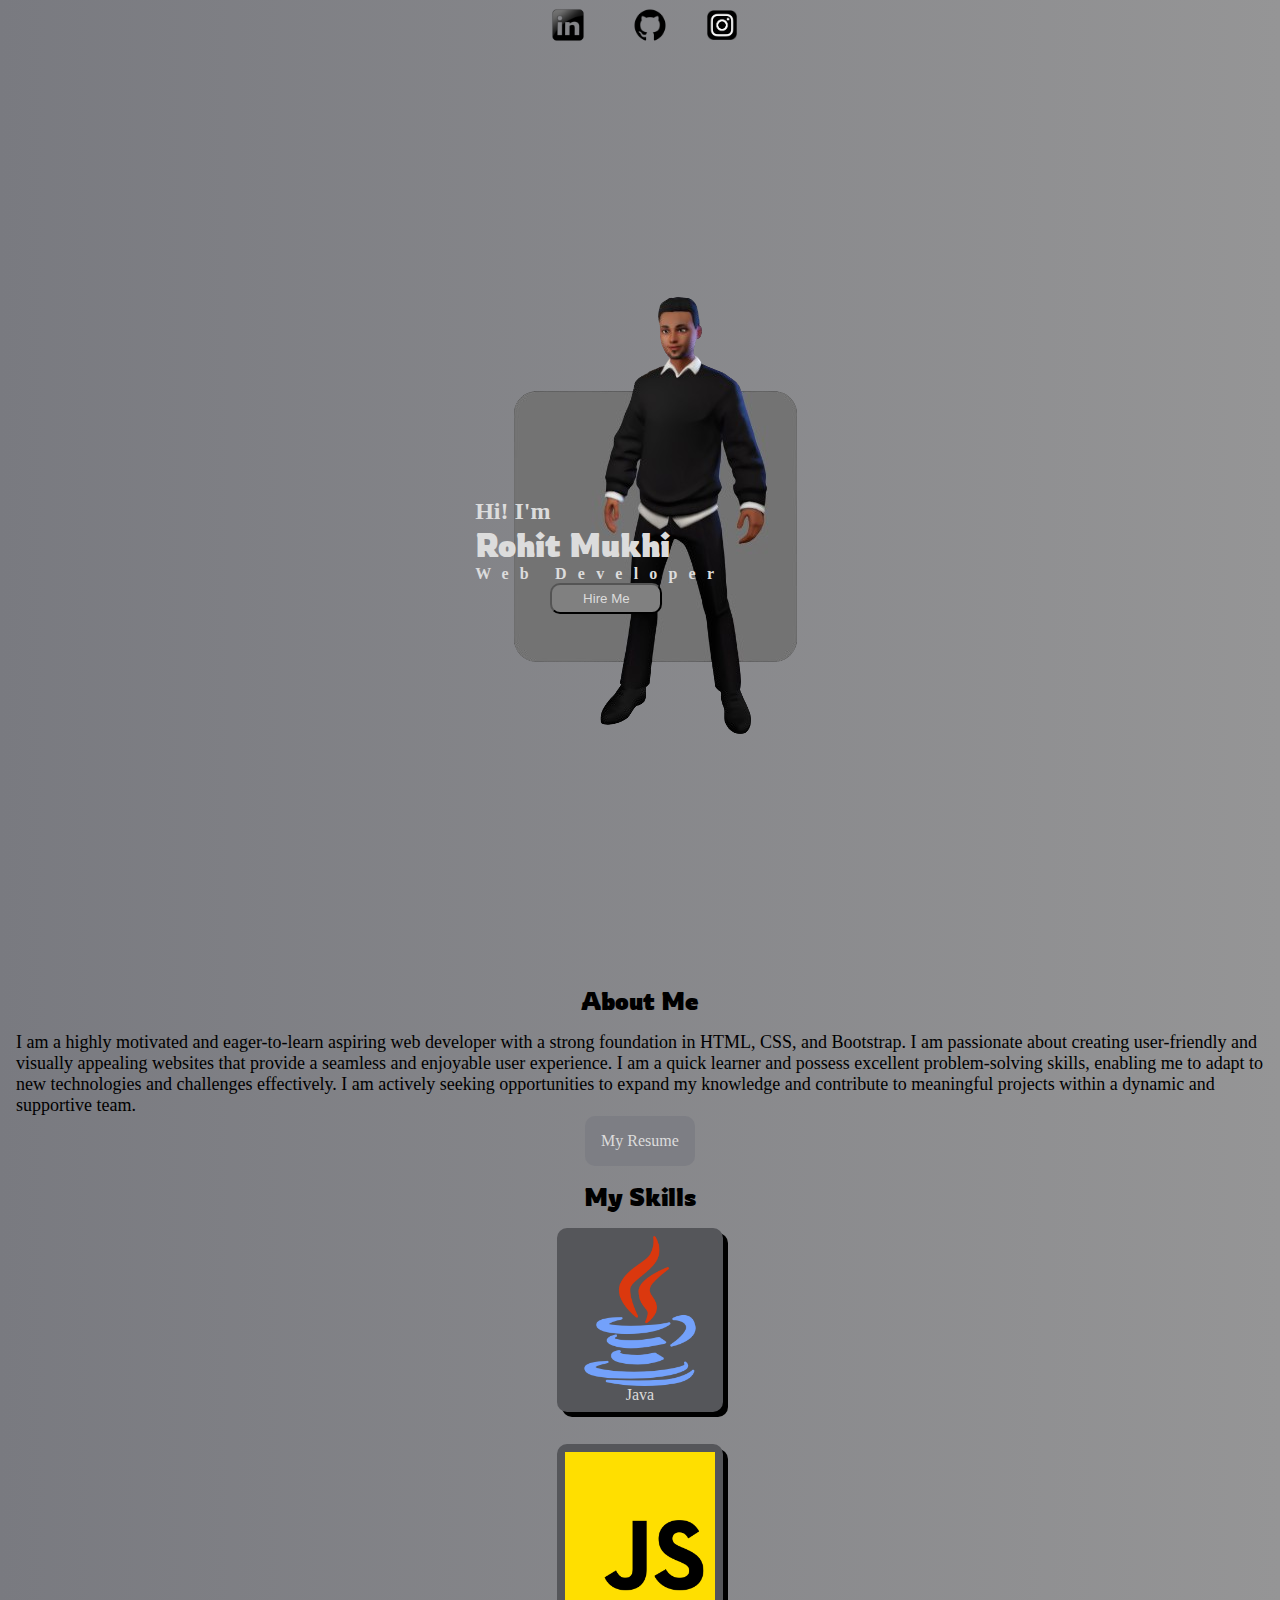
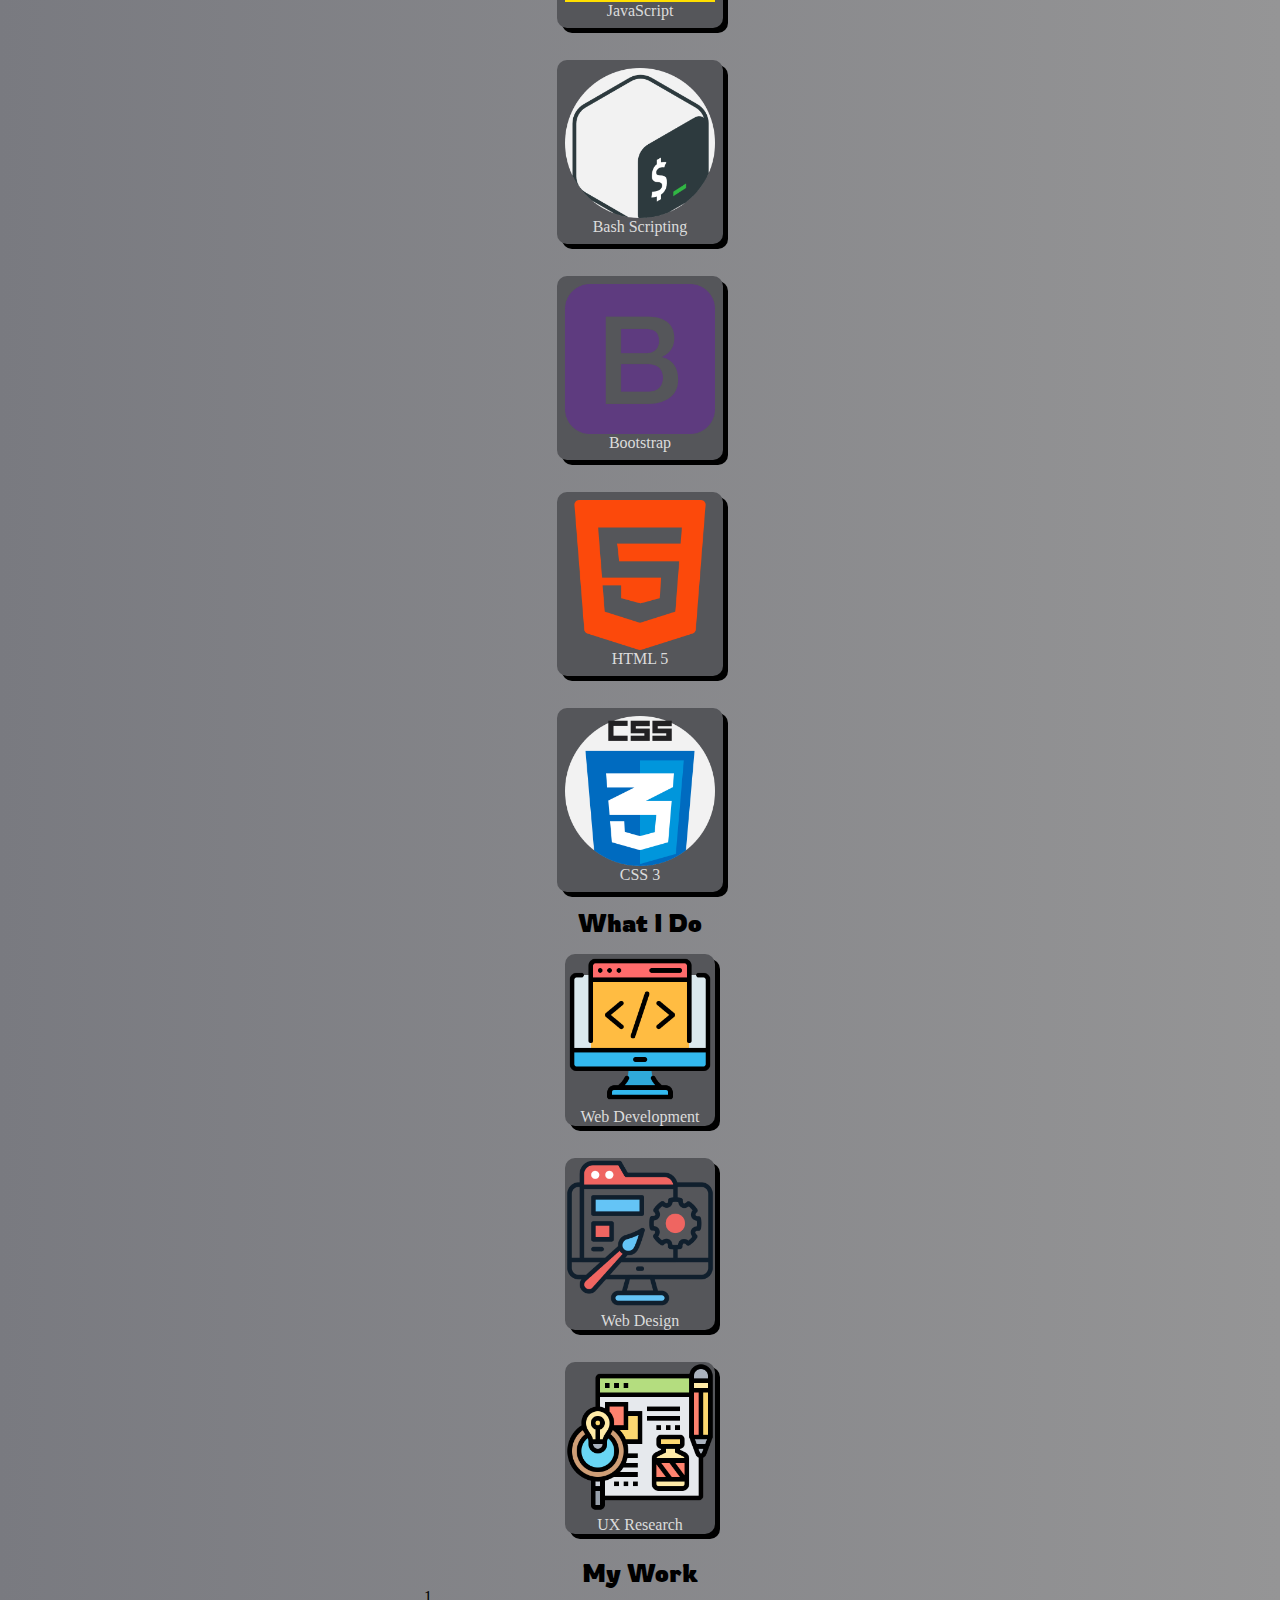
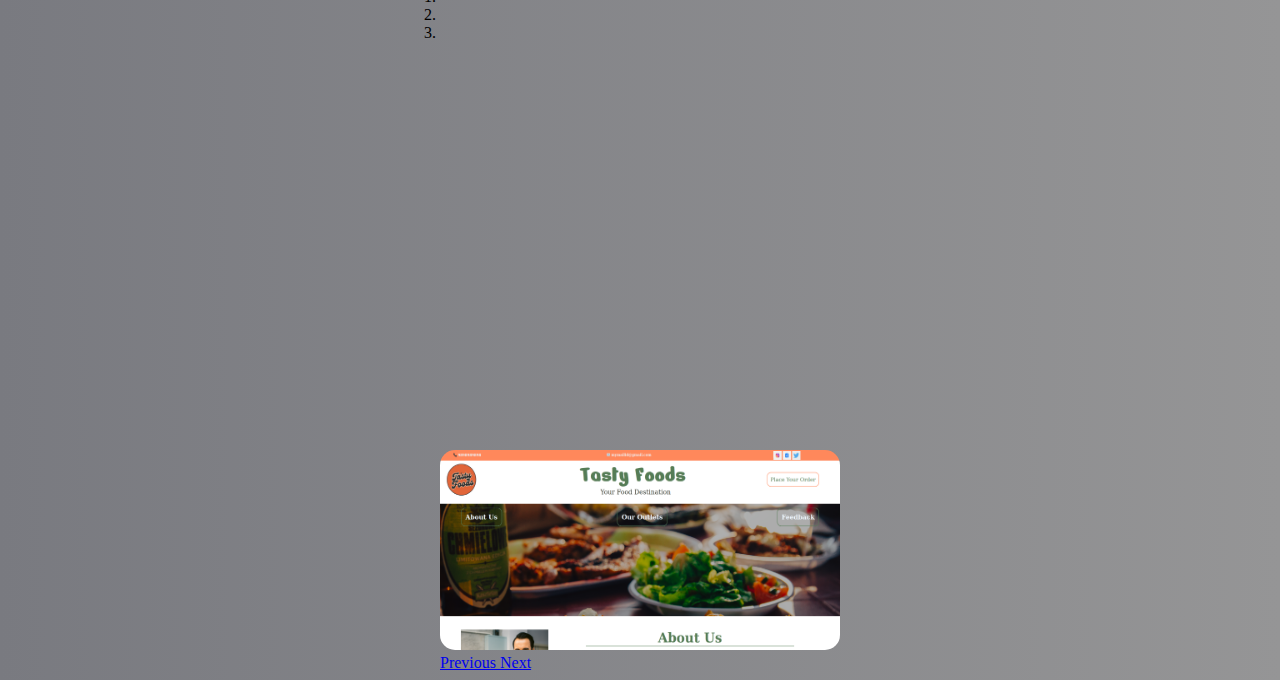
==== index.html @ 5427d543 "Update index.html" ====
<!DOCTYPE html>
<html lang="en">
<head>
    <meta charset="UTF-8">
    <meta name="viewport" content="width=device-width, initial-scale=1.0">
    <title>Rohit Mukhi | Portfolio</title>
    <link rel="icon" href="images/rohit mukhi.png">
    <link rel="stylesheet" href="style.css">
    <meta name="author" content="Rohit Mukhi">
    <link rel="stylesheet" href="https://cdn.jsdelivr.net/npm/bootstrap@4.6.2/dist/css/bootstrap.min.css" integrity="sha384-xOolHFLEh07PJGoPkLv1IbcEPTNtaed2xpHsD9ESMhqIYd0nLMwNLD69Npy4HI+N" crossorigin="anonymous">
    <script src="https://cdn.jsdelivr.net/npm/jquery@3.5.1/dist/jquery.slim.min.js" integrity="sha384-DfXdz2htPH0lsSSs5nCTpuj/zy4C+OGpamoFVy38MVBnE+IbbVYUew+OrCXaRkfj" crossorigin="anonymous"></script>
    <script src="https://cdn.jsdelivr.net/npm/bootstrap@4.6.2/dist/js/bootstrap.bundle.min.js" integrity="sha384-Fy6S3B9q64WdZWQUiU+q4/2Lc9npb8tCaSX9FK7E8HnRr0Jz8D6OP9dO5Vg3Q9ct" crossorigin="anonymous"></script>
</head>
<body>
    <header style="display: flex; justify-content: center; align-items: center; gap: 2rem;">
       <a href="www.linkedin.com/in/rohit-mukhi-009a14263">
        <img src="images/linkedin-logo-png-2025.png" alt="linkedin" width="50" height="50">
       </a>
        <a href="https://github.com/rohit-mukhi">
            <img src="images/pngwing.com(1).png" alt="github" width="50" height="50">
        </a>
        <a href="https://www.instagram.com/rohit__mukhi/?hl=en">
            <img src="images/pngwing.com.png" alt="instagram" width="30" height="30">
        </a>
    </header>
    <section id="home">
        <figure padding="0 1rem 0 1rem">
            <img src="images/main_photo-removebg-preview.png" alt="my-avatar">
            <div id="intro" class="animate" style="position: relative; top: -16rem; left: 2.7rem;">
                <h2 style="color: gainsboro; font-weight: 600;">Hi! I'm</h2>
                <h1 class="rowdies-bold" style="color: gainsboro;">Rohit Mukhi</h1>
                <p style="letter-spacing: 0.7rem; color: gainsboro; font-weight: 700;">Web Developer</p>
                <button type="button" style="border-radius: 10px; padding: 0.4rem; position: relative; left: 4.7rem; width: 7rem; background-color: grey; color: gainsboro; outline: none;">
                    Hire Me
                </button>
            </div>
        </figure>
    </section>
    <section id="about" style="display: flex; flex-direction: column; align-items: center; ">
      <h2 class="rowdies-bold" style="position: relative; top: 2rem;">About Me</h2>
        <p style="position: relative; top: 2rem; padding: 1rem; font-size: large; font-weight: 500;">
            I am a highly motivated and eager-to-learn aspiring web developer with a strong foundation in HTML, CSS, and Bootstrap. I am passionate about creating user-friendly and visually appealing websites that provide a seamless and enjoyable user experience. I am a quick learner and possess excellent problem-solving skills, enabling me to adapt to new technologies and challenges effectively. I am actively seeking opportunities to expand my knowledge and contribute to meaningful projects within a dynamic and supportive team.
          </p>
      <div id="resume" style="margin-top: 1rem;">
        <a href="images/Rohit Mukhi.pdf" download style="color: gainsboro; text-decoration: none;">My Resume</a>
      </div>
    </section>
    <section id="skills" style="display: flex; align-items: center; flex-direction: column; padding-top: 1rem;">
        <h2 class="rowdies-bold">My Skills</h2>
        <div class="container">
            <div class="row">
                <div class="col">
                    <div class="skill-item">
                        <img src="images/java.png" alt="java" width="150" height="150">
                        <figcaption class="skill-name">Java</figcaption>
                    </div>
                </div>
                <div class="col">
                    <div class="skill-item">
                        <img src="images/js.png" alt="javascript" width="150" height="150">
                        <figcaption class="skill-name">JavaScript</figcaption>
                    </div>
                </div>
                <div class="col">
                    <div class="skill-item">
                        <img src="images/gnu-bash.png" alt="bash" width="150" height="150">
                        <figcaption class="skill-name">Bash Scripting</figcaption>
                    </div>
                </div>
            </div>
            <div class="row">
                <div class="col">
                    <div class="skill-item">
                        <img src="images/bootstrap.png" alt="bootstrap" width="150" height="150">
                        <figcaption class="skill-name">Bootstrap</figcaption>
                    </div>
                </div>
                <div class="col">
                    <div class="skill-item">
                        <img src="images/html-5(1).png" alt="html" width="150" height="150">
                        <figcaption class="skill-name">HTML 5</figcaption>
                    </div>
                </div>
                <div class="col">
                    <div class="skill-item">
                        <img src="images/css.png" alt="css" width="150" height="150">
                        <figcaption class="skill-name">CSS 3</figcaption>
                    </div>
                </div>
            </div>
        </div>
    </section>
    <section id="services" style="display: flex; flex-direction: column; justify-content: center; align-items: center;">
        <h2 class="rowdies-bold mt-5">What I Do</h2>
        <div class="container services-tab">
            <div class="row">
                <div class="col services-item">
                    <div class="service-name">
                        <img src="images/coding_2703928.png" alt="web-development" width="150" height="150">
                        <figcaption style="color: gainsboro; text-align: center;">Web Development</figcaption>
                    </div>
                </div>
                <div class="col services-item">
                    <div class="service-name">
                        <img src="images/program_10236410.png" alt="web-design" width="150" height="150">
                        <figcaption style="color: gainsboro; text-align: center;">Web Design</figcaption>
                    </div>
                </div>
                <div class="col services-item">
                    <div class="service-name">
                        <img src="images/brand-positioning_3051363.png" alt="ux-research" width="150" height="150">
                        <figcaption style="color: gainsboro; text-align: center;">UX Research</figcaption>
                    </div>
                </div>
            </div>
        </div>
    </section>
    <section id="projects" style="display: flex; flex-direction: column; justify-content: center; align-items: center; padding: 0.5rem;">
        <h2 class="rowdies-bold mt-5">My Work</h2>
        <div id="carouselExampleIndicators" class="carousel slide" data-ride="carousel">
            <ol class="carousel-indicators">
              <li data-target="#carouselExampleIndicators" data-slide-to="0" class="active"></li>
              <li data-target="#carouselExampleIndicators" data-slide-to="1"></li>
              <li data-target="#carouselExampleIndicators" data-slide-to="2"></li>
            </ol>
            <div class="carousel-inner">
              <div class="carousel-item active">
               <video class="d-block w-100" src="images/video_2025-01-26_08-41-11.mp4" autoplay loop width="400" height="200" style="border-radius: 15px;"></video>
              </div>
              <div class="carousel-item">
                <video class="d-block w-100" src="images/video_2025-01-26_08-36-42.mp4" autoplay width="400" height="200" style="border-radius: 15px;" loop></video>
              </div>
              <div class="carousel-item">
                <img class="d-block w-100" src="images/Screenshot from 2025-01-26 10-22-17.png" alt="Third slide" width="400" height="200" style="border-radius: 15px;">
              </div>
            </div>
            <a class="carousel-control-prev" href="#carouselExampleIndicators" role="button" data-slide="prev">
              <span class="carousel-control-prev-icon" aria-hidden="true"></span>
              <span class="sr-only">Previous</span>
            </a>
            <a class="carousel-control-next" href="#carouselExampleIndicators" role="button" data-slide="next">
              <span class="carousel-control-next-icon" aria-hidden="true"></span>
              <span class="sr-only">Next</span>
            </a>
          </div>
    </section>
</body>
</html>
---- style.css ----
@import url('https://fonts.googleapis.com/css2?family=Anton&family=Archivo+Black&family=Inknut+Antiqua:wght@300;400;500;600;700;800;900&family=Londrina+Sketch&family=Macondo&family=Pacifico&family=Playwrite+VN:wght@100..400&family=Rakkas&family=Rowdies:wght@300;400;700&family=Rubik+Vinyl&display=swap');    

* {
    margin: 0;
    padding: 0;
    box-sizing: border-box;
}

.rowdies-bold {
    font-family: "Rowdies", serif;
    font-weight: 700;
    font-style: normal;
}
  
body {
    background-image: linear-gradient(to left, #959596 0%, #797a80 100%), radial-gradient(88% 271%, rgba(255, 255, 255, 0.25) 0%, rgba(254, 254, 254, 0.25) 1%, rgba(0, 0, 0, 0.25) 100%), radial-gradient(50% 100%, rgba(255, 255, 255, 0.30) 0%, rgba(0, 0, 0, 0.30) 100%);
    background-blend-mode: normal, lighten, soft-light;
    width: 100vw;
    height: 100vh;
    overflow-x: hidden;
}

#home {
    width: 100vw;
    height: 100vh;
    display: flex;
    flex-direction: row;
    align-items: center;
    justify-content: center;
    padding-top: 7rem;
    overflow-x: hidden;
}

.animate {
    animation-name: appear;
    animation-duration: 1s;
    animation-timing-function: ease-in;
    animation-delay: 0.5s;
}

@keyframes appear {
    0% {
        opacity: 0%;
    }
    50% {
        opacity: 45%;
    }
    100% {
        opacity: 100%;
    }
}

#about {
    width: 100vw;
    height: auto;
}

#resume {
    background-color: #7d7e84;
    padding: 1rem;
    border-radius: 10px;
}

#resume:hover {
    background-color: #55565a;
}

#skills {
    width: 100vw;
    height: auto;
}

.col {
    padding: 1rem;
    display: flex;
    justify-content: center;
    align-items: center;
}

.skill-item {
    background-color: #55565a;
    display: flex;
    flex-direction: column;
    align-items: center;
    justify-content: center;
    border-radius: 10px;
    padding: 0.5rem;
    box-shadow: 5px 5px;
    max-width: max-content;
    max-height: max-content;
}

.skill-name {
    color: gainsboro;
}

.service-name {
    background-color: #55565a;
    min-width: max-content;
    border-radius: 10px;
    box-shadow: 5px 5px;
}
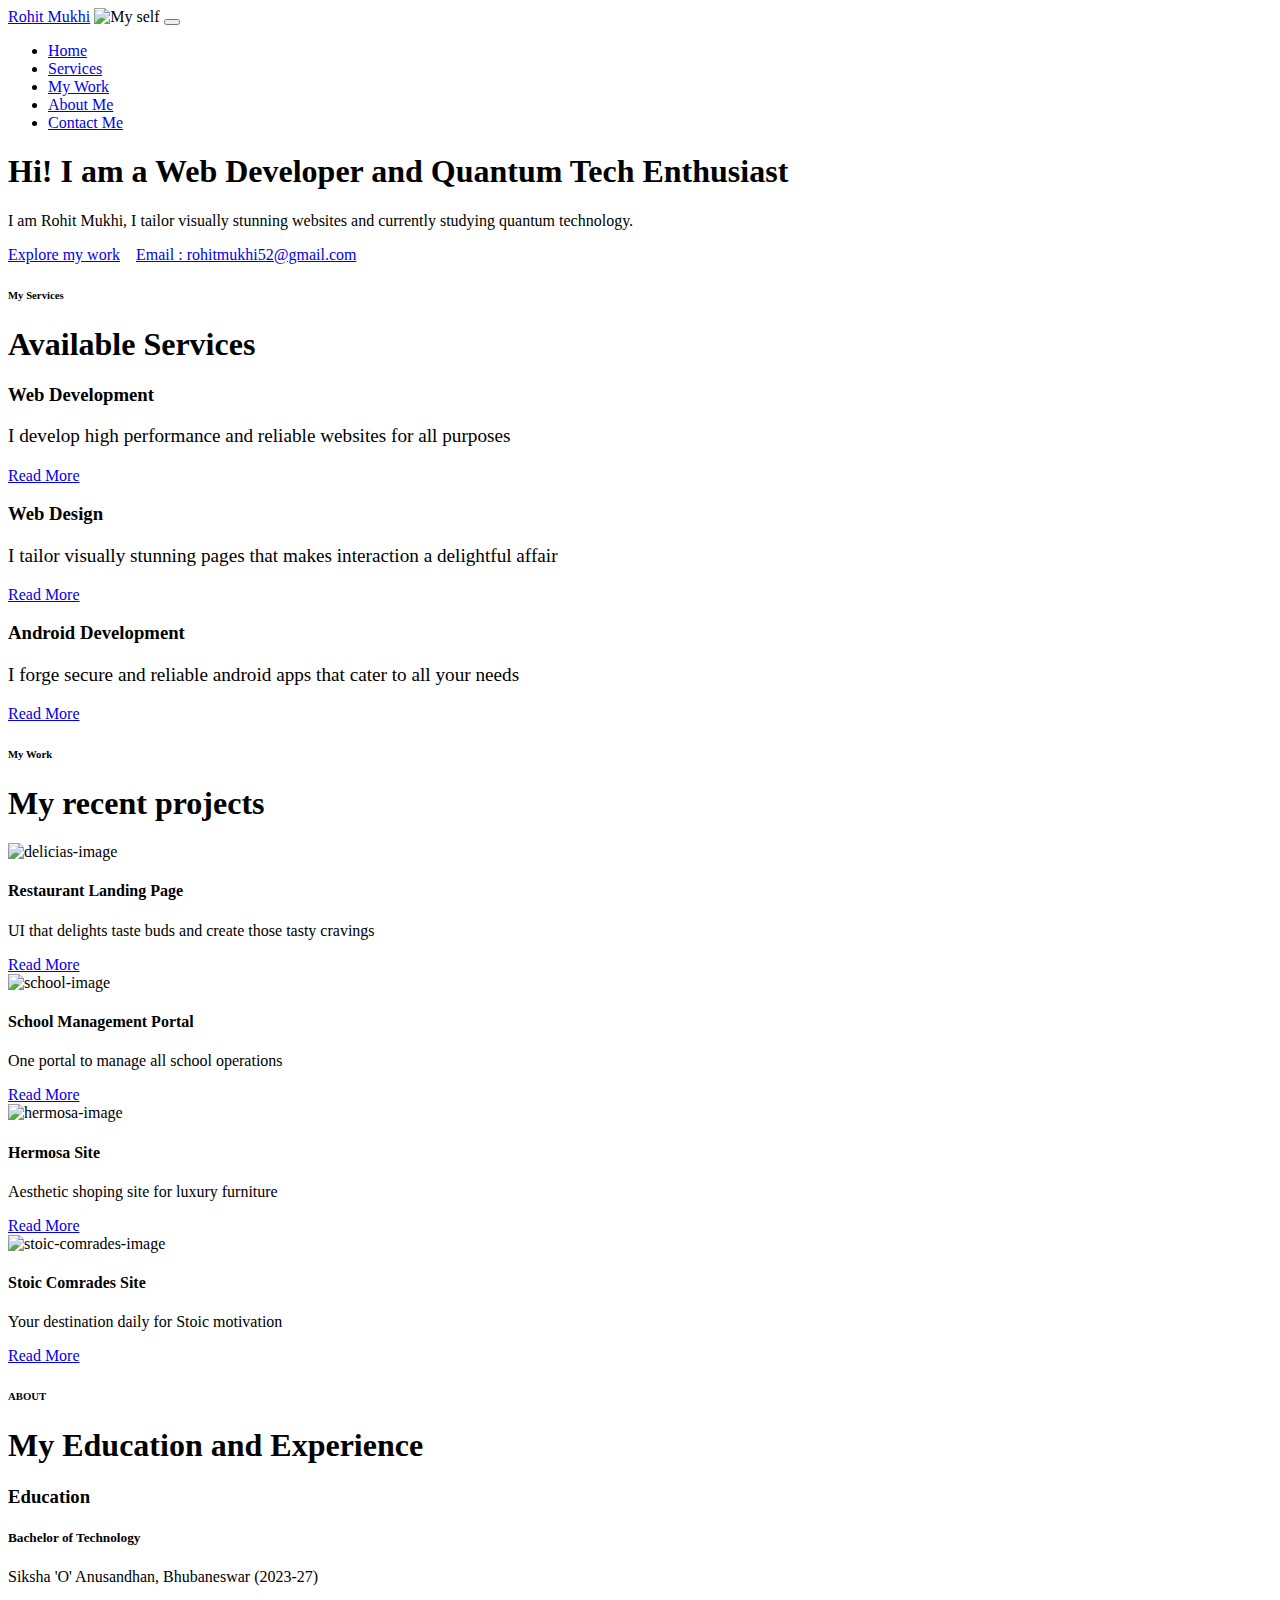
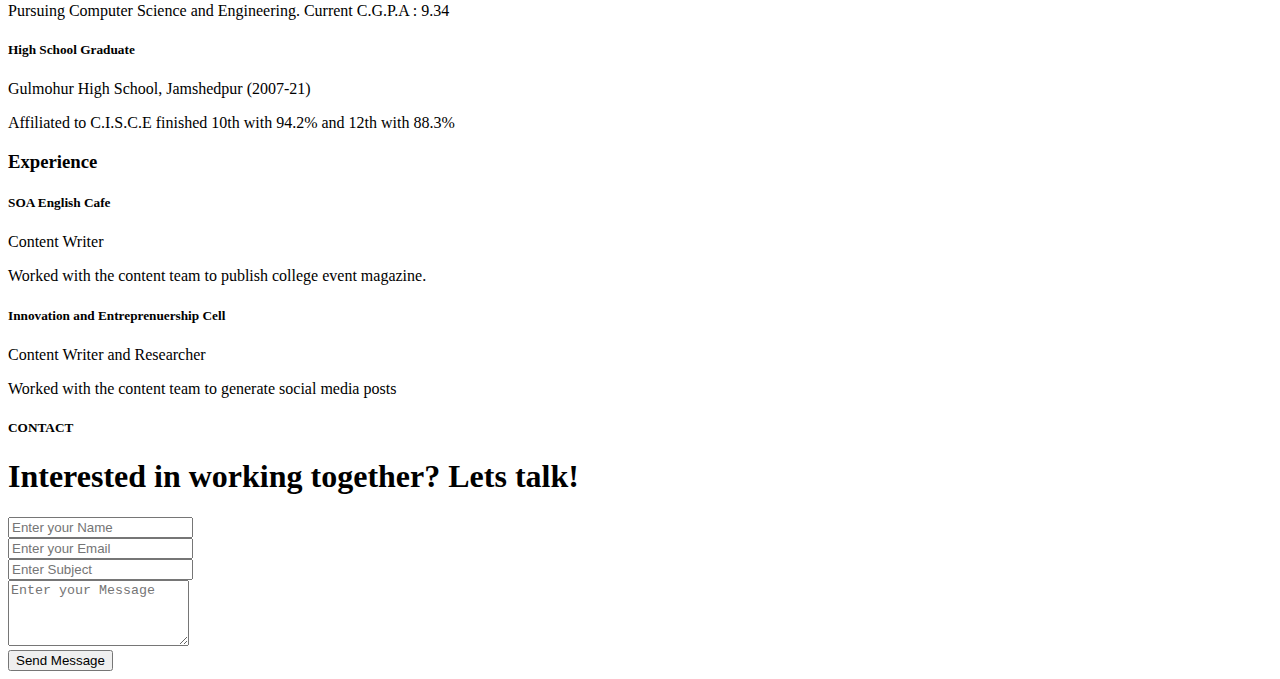
==== commit 4389dff9: "Add files via upload" ====
--- a/index.html
+++ b/index.html
@@ -1,148 +1,324 @@
 <!DOCTYPE html>
 <html lang="en">
+
 <head>
-    <meta charset="UTF-8">
-    <meta name="viewport" content="width=device-width, initial-scale=1.0">
-    <title>Rohit Mukhi | Portfolio</title>
-    <link rel="icon" href="images/rohit mukhi.png">
-    <link rel="stylesheet" href="style.css">
-    <meta name="author" content="Rohit Mukhi">
-    <link rel="stylesheet" href="https://cdn.jsdelivr.net/npm/bootstrap@4.6.2/dist/css/bootstrap.min.css" integrity="sha384-xOolHFLEh07PJGoPkLv1IbcEPTNtaed2xpHsD9ESMhqIYd0nLMwNLD69Npy4HI+N" crossorigin="anonymous">
-    <script src="https://cdn.jsdelivr.net/npm/jquery@3.5.1/dist/jquery.slim.min.js" integrity="sha384-DfXdz2htPH0lsSSs5nCTpuj/zy4C+OGpamoFVy38MVBnE+IbbVYUew+OrCXaRkfj" crossorigin="anonymous"></script>
-    <script src="https://cdn.jsdelivr.net/npm/bootstrap@4.6.2/dist/js/bootstrap.bundle.min.js" integrity="sha384-Fy6S3B9q64WdZWQUiU+q4/2Lc9npb8tCaSX9FK7E8HnRr0Jz8D6OP9dO5Vg3Q9ct" crossorigin="anonymous"></script>
+  <meta charset="UTF-8">
+  <meta name="viewport" content="width=device-width, initial-scale=1.0">
+  <link rel="stylesheet" href="assets/css/bootstrap.css">
+  <link rel="stylesheet" href="assets/css/aos.css">
+  <link rel="stylesheet" href="assets/css/line-awesome.css">
+  <link rel="stylesheet" href="assets/css/style.css">
+  <link rel="icon" href="assets/images/rohit-mukhi-logo.png">
+  <title>Rohit Mukhi | Portfolio</title>
 </head>
-<body>
-    <header style="display: flex; justify-content: center; align-items: center; gap: 2rem;">
-       <a href="www.linkedin.com/in/rohit-mukhi-009a14263">
-        <img src="images/linkedin-logo-png-2025.png" alt="linkedin" width="50" height="50">
-       </a>
-        <a href="https://github.com/rohit-mukhi">
-            <img src="images/pngwing.com(1).png" alt="github" width="50" height="50">
-        </a>
-        <a href="https://www.instagram.com/rohit__mukhi/?hl=en">
-            <img src="images/pngwing.com.png" alt="instagram" width="30" height="30">
-        </a>
-    </header>
-    <section id="home">
-        <figure padding="0 1rem 0 1rem">
-            <img src="images/main_photo-removebg-preview.png" alt="my-avatar">
-            <div id="intro" class="animate" style="position: relative; top: -16rem; left: 2.7rem;">
-                <h2 style="color: gainsboro; font-weight: 600;">Hi! I'm</h2>
-                <h1 class="rowdies-bold" style="color: gainsboro;">Rohit Mukhi</h1>
-                <p style="letter-spacing: 0.7rem; color: gainsboro; font-weight: 700;">Web Developer</p>
-                <button type="button" style="border-radius: 10px; padding: 0.4rem; position: relative; left: 4.7rem; width: 7rem; background-color: grey; color: gainsboro; outline: none;">
-                    Hire Me
-                </button>
-            </div>
-        </figure>
-    </section>
-    <section id="about" style="display: flex; flex-direction: column; align-items: center; ">
-      <h2 class="rowdies-bold" style="position: relative; top: 2rem;">About Me</h2>
-        <p style="position: relative; top: 2rem; padding: 1rem; font-size: large; font-weight: 500;">
-            I am a highly motivated and eager-to-learn aspiring web developer with a strong foundation in HTML, CSS, and Bootstrap. I am passionate about creating user-friendly and visually appealing websites that provide a seamless and enjoyable user experience. I am a quick learner and possess excellent problem-solving skills, enabling me to adapt to new technologies and challenges effectively. I am actively seeking opportunities to expand my knowledge and contribute to meaningful projects within a dynamic and supportive team.
-          </p>
-      <div id="resume" style="margin-top: 1rem;">
-        <a href="images/Rohit Mukhi.pdf" download style="color: gainsboro; text-decoration: none;">My Resume</a>
-      </div>
-    </section>
-    <section id="skills" style="display: flex; align-items: center; flex-direction: column; padding-top: 1rem;">
-        <h2 class="rowdies-bold">My Skills</h2>
-        <div class="container">
-            <div class="row">
-                <div class="col">
-                    <div class="skill-item">
-                        <img src="images/java.png" alt="java" width="150" height="150">
-                        <figcaption class="skill-name">Java</figcaption>
-                    </div>
+
+<body data-bs-spy="scroll" data-bs-target=".navbar">
+  <!-- Navbar -->
+  <nav class="navbar navbar-expand-lg navbar-dark fixed-top">
+    <div class="container flex-lg-column">
+      <a class="navbar-brand mb-lg-4 mx-lg-auto" href="#"><span class="h5 fw-bold d-block d-lg-none">Rohit
+          Mukhi</span></a>
+      <img src="assets/images/rohit-mukhi.png" alt="My self" class="d-none d-lg-block rounded-circle" height="300">
+      <button class="navbar-toggler" type="button" data-bs-toggle="collapse" data-bs-target="#navbarNav"
+        aria-controls="navbarNav" aria-expanded="false" aria-label="Toggle navigation">
+        <span class="navbar-toggler-icon"></span>
+      </button>
+      <div class="collapse navbar-collapse" id="navbarNav">
+        <ul class="navbar-nav ms-auto flex-lg-column text-lg-center">
+
+          <li class="nav-item">
+            <a class="nav-link" href="#home">Home</a>
+          </li>
+          <li class="nav-item">
+            <a class="nav-link" href="#services">Services</a>
+          </li>
+          <li class="nav-item">
+            <a class="nav-link" href="#work">My Work</a>
+          </li>
+          <li class="nav-item">
+            <a class="nav-link" href="#about">About Me</a>
+          </li>
+          <li class="nav-item">
+            <a class="nav-link" href="#contact">Contact Me</a>
+          </li>
+
+        </ul>
+      </div>
+    </div>
+  </nav>
+  <!-- Navbar -->
+
+  <!-- Content wrapper -->
+
+  <div id="content-wrapper">
+    <!-- Home -->
+
+    <section id="home" class="full-height px-lg-5">
+      <div class="container">
+        <div class="row">
+          <div class="col-lg-10">
+            <h1 class="display-4 fw-bold" data-aos="fade-up">Hi! I am a <span class="text-brand">Web Developer</span>
+              and <span class="text-brand">Quantum Tech Enthusiast</span></h1>
+            <p class="lead mt-2 mb-4" data-aos="fade-up" data-aos-delay="300">I am Rohit Mukhi, I tailor visually
+              stunning websites and currently studying quantum technology.</p>
+            <div data-aos="fade-up" data-aos-delay="600" style="display: flex; flex-wrap: wrap; gap: 1rem;">
+              <a href="#work" class="btn btn-brand me-4">Explore my work</a>
+              <a href="mailto: rohitmukhi52@gmail.com" class="link-custom">Email : rohitmukhi52@gmail.com</a>
+            </div>
+          </div>
+        </div>
+      </div>
+    </section>
+
+    <!-- Home -->
+
+    <!-- Services -->
+
+    <section id="services" class="full-height px-lg-5">
+      <div class="container">
+        <div class="row pb-4" data-aos="fade-up">
+          <div class="col-lg-8">
+            <h6 class="text-brand">My Services</h6>
+            <h1>Available Services</h1>
+          </div>
+        </div>
+
+        <div class="row gy-4">
+          <div class="col-md-4" data-aos="fade-up">
+            <div class="service p-4 bg-base rounded-4 shadow-effect">
+              <div class="iconbox rounded-3">
+                <i class="las la-globe"></i>
+              </div>
+              <h3 class="mt-4 mb-2">Web Development</h4>
+                <p style="font-size: larger;">I develop high performance and reliable websites for all purposes</p>
+                <a href="#" class="link-custom">Read More</a>
+            </div>
+          </div>
+
+          <div class="col-md-4" data-aos="fade-up" data-aos-delay="300">
+            <div class="service p-4 bg-base rounded-4 shadow-effect">
+              <div class="iconbox rounded-3">
+                <i class="las la-laptop-code"></i>
+              </div>
+              <h3 class="mt-4 mb-2">Web Design</h4>
+                <p style="font-size: larger;">I tailor visually stunning pages that makes interaction a delightful
+                  affair</p>
+                <a href="#" class="link-custom">Read More</a>
+            </div>
+          </div>
+
+          <div class="col-md-4" data-aos="fade-up" data-aos-delay="600">
+            <div class="service p-4 bg-base rounded-4 shadow-effect">
+              <div class="iconbox rounded-3">
+                <i class="las la-mobile"></i>
+              </div>
+              <h3 class="mt-4 mb-2">Android Development</h4>
+                <p style="font-size: larger;">I forge secure and reliable android apps that cater to all your needs</p>
+                <a href="#" class="link-custom">Read More</a>
+            </div>
+          </div>
+        </div>
+      </div>
+    </section>
+
+    <!-- Services -->
+
+    <!-- Work -->
+
+    <section id="work" class="full-height px-lg-5">
+      <div class="container">
+        <div class="row pb-4" data-aos="fade-up">
+          <div class="col-lg-8">
+            <h6 class="text-brand">My Work</h6>
+            <h1>My recent projects</h1>
+          </div>
+        </div>
+
+        <div class="row gy-4">
+          <div class="col-md-5" data-aos="fade-up" data-aos-delay="300">
+            <div class="card-custom rounded-4 bg-base shadow-effect">
+              <div class="card-custom-image rounded-4">
+                <img class="rounded-4" src="assets/images/delicias(2).png" alt="delicias-image" loading="lazy">
+              </div>
+              <div class="card-custom-content p-4">
+                <h4>Restaurant Landing Page</h4>
+                <p>UI that delights taste buds and create those tasty cravings</p>
+                <a href="#" class="link-custom">Read More</a>
+              </div>
+            </div>
+          </div>
+
+          <div class="col-md-5" data-aos="fade-up" data-aos-delay="600">
+            <div class="card-custom rounded-4 bg-base shadow-effect">
+              <div class="card-custom-image rounded-4">
+                <img class="rounded-4" src="assets/images/school-management.png" alt="school-image" loading="lazy">
+              </div>
+              <div class="card-custom-content p-4">
+                <h4>School Management Portal</h4>
+                <p>One portal to manage all school operations</p>
+                <a href="#" class="link-custom">Read More</a>
+              </div>
+            </div>
+          </div>
+
+          <div class="col-md-5" data-aos="fade-up" data-aos-delay="300">
+            <div class="card-custom rounded-4 bg-base shadow-effect">
+              <div class="card-custom-image rounded-4">
+                <img class="rounded-4" src="assets/images/hermosa(1).png" alt="hermosa-image" loading="lazy">
+              </div>
+              <div class="card-custom-content p-4">
+                <h4>Hermosa Site</h4>
+                <p>Aesthetic shoping site for luxury furniture</p>
+                <a href="#" class="link-custom">Read More</a>
+              </div>
+            </div>
+          </div>
+
+          <div class="col-md-5" data-aos="fade-up" data-aos-delay="600">
+            <div class="card-custom rounded-4 bg-base shadow-effect">
+              <div class="card-custom-image rounded-4">
+                <img class="rounded-4" src="assets/images/stoic-comrades.png" alt="stoic-comrades-image">
+              </div>
+              <div class="card-custom-content p-4">
+                <h4>Stoic Comrades Site</h4>
+                <p>Your destination daily for Stoic motivation</p>
+                <a href="#" class="link-custom">Read More</a>
+              </div>
+            </div>
+          </div>
+        </div>
+      </div>
+    </section>
+
+    <!-- Work -->
+
+    <!-- About -->
+
+    <section id="about" class="full-height px-lg-5">
+      <div class="container">
+
+        <div class="row pb-4" data-aos="fade-up">
+          <div class="col-lg-8">
+            <h6 class="text-brand">ABOUT</h6>
+            <h1>My Education and Experience</h1>
+          </div>
+        </div>
+
+        <div class="row gy-5">
+
+          <div class="col-lg-6">
+
+            <h3 data-aos="fade-up" data-aos-delay="300" class="mb-4">Education</h3>
+            <div class="row gy-4">
+
+              <div class="col-12" data-aos="fade-up" data-aos-delay="600">
+                <div class="bg-base p-4 rounded-4 shadow-effect">
+                  <h5>Bachelor of Technology</h5>
+                  <p class="text-brand mb-2">Siksha 'O' Anusandhan, Bhubaneswar (2023-27)</p>
+                  <p mb-0>Pursuing Computer Science and Engineering. Current C.G.P.A : 9.34</p>
                 </div>
-                <div class="col">
-                    <div class="skill-item">
-                        <img src="images/js.png" alt="javascript" width="150" height="150">
-                        <figcaption class="skill-name">JavaScript</figcaption>
-                    </div>
+              </div>
+
+              <div class="col-12" data-aos="fade-up" data-aos-delay="600">
+                <div class="bg-base p-4 rounded-4 shadow-effect">
+                  <h5>High School Graduate</h5>
+                  <p class="text-brand mb-2">Gulmohur High School, Jamshedpur (2007-21)</p>
+                  <p mb-0>Affiliated to C.I.S.C.E finished 10th with 94.2% and 12th with 88.3%</p>
                 </div>
-                <div class="col">
-                    <div class="skill-item">
-                        <img src="images/gnu-bash.png" alt="bash" width="150" height="150">
-                        <figcaption class="skill-name">Bash Scripting</figcaption>
-                    </div>
+              </div>
+
+            </div>
+          </div>
+
+          <div class="col-lg-6">
+            <h3 data-aos="fade-up" data-aos-delay="300" class="mb-4">Experience</h3>
+            <div class="row gy-4">
+
+              <div class="col-12" data-aos="fade-up" data-aos-delay="600">
+                <div class="bg-base p-4 rounded-4 shadow-effect">
+                  <h5>SOA English Cafe</h5>
+                  <p class="text-brand mb-2">Content Writer</p>
+                  <p mb-0>Worked with the content team to publish college event magazine.</p>
                 </div>
-            </div>
-            <div class="row">
-                <div class="col">
-                    <div class="skill-item">
-                        <img src="images/bootstrap.png" alt="bootstrap" width="150" height="150">
-                        <figcaption class="skill-name">Bootstrap</figcaption>
-                    </div>
+              </div>
+
+              <div class="col-12" data-aos="fade-up" data-aos-delay="600">
+                <div class="bg-base p-4 rounded-4 shadow-effect">
+                  <h5>Innovation and Entreprenuership Cell</h5>
+                  <p class="text-brand mb-2">Content Writer and Researcher</p>
+                  <p mb-0>Worked with the content team to generate social media posts</p>
                 </div>
-                <div class="col">
-                    <div class="skill-item">
-                        <img src="images/html-5(1).png" alt="html" width="150" height="150">
-                        <figcaption class="skill-name">HTML 5</figcaption>
-                    </div>
-                </div>
-                <div class="col">
-                    <div class="skill-item">
-                        <img src="images/css.png" alt="css" width="150" height="150">
-                        <figcaption class="skill-name">CSS 3</figcaption>
-                    </div>
-                </div>
-            </div>
-        </div>
-    </section>
-    <section id="services" style="display: flex; flex-direction: column; justify-content: center; align-items: center;">
-        <h2 class="rowdies-bold mt-5">What I Do</h2>
-        <div class="container services-tab">
-            <div class="row">
-                <div class="col services-item">
-                    <div class="service-name">
-                        <img src="images/coding_2703928.png" alt="web-development" width="150" height="150">
-                        <figcaption style="color: gainsboro; text-align: center;">Web Development</figcaption>
-                    </div>
-                </div>
-                <div class="col services-item">
-                    <div class="service-name">
-                        <img src="images/program_10236410.png" alt="web-design" width="150" height="150">
-                        <figcaption style="color: gainsboro; text-align: center;">Web Design</figcaption>
-                    </div>
-                </div>
-                <div class="col services-item">
-                    <div class="service-name">
-                        <img src="images/brand-positioning_3051363.png" alt="ux-research" width="150" height="150">
-                        <figcaption style="color: gainsboro; text-align: center;">UX Research</figcaption>
-                    </div>
-                </div>
-            </div>
-        </div>
-    </section>
-    <section id="projects" style="display: flex; flex-direction: column; justify-content: center; align-items: center; padding: 0.5rem;">
-        <h2 class="rowdies-bold mt-5">My Work</h2>
-        <div id="carouselExampleIndicators" class="carousel slide" data-ride="carousel">
-            <ol class="carousel-indicators">
-              <li data-target="#carouselExampleIndicators" data-slide-to="0" class="active"></li>
-              <li data-target="#carouselExampleIndicators" data-slide-to="1"></li>
-              <li data-target="#carouselExampleIndicators" data-slide-to="2"></li>
-            </ol>
-            <div class="carousel-inner">
-              <div class="carousel-item active">
-               <video class="d-block w-100" src="images/video_2025-01-26_08-41-11.mp4" autoplay loop width="400" height="200" style="border-radius: 15px;"></video>
-              </div>
-              <div class="carousel-item">
-                <video class="d-block w-100" src="images/video_2025-01-26_08-36-42.mp4" autoplay width="400" height="200" style="border-radius: 15px;" loop></video>
-              </div>
-              <div class="carousel-item">
-                <img class="d-block w-100" src="images/Screenshot from 2025-01-26 10-22-17.png" alt="Third slide" width="400" height="200" style="border-radius: 15px;">
-              </div>
-            </div>
-            <a class="carousel-control-prev" href="#carouselExampleIndicators" role="button" data-slide="prev">
-              <span class="carousel-control-prev-icon" aria-hidden="true"></span>
-              <span class="sr-only">Previous</span>
-            </a>
-            <a class="carousel-control-next" href="#carouselExampleIndicators" role="button" data-slide="next">
-              <span class="carousel-control-next-icon" aria-hidden="true"></span>
-              <span class="sr-only">Next</span>
-            </a>
-          </div>
-    </section>
+              </div>
+
+            </div>
+          </div>
+
+        </div>
+
+    </section>
+
+    <!-- About -->
+
+    <!-- Contact -->
+    <section id="contact" class="full-height px-lg-5">
+
+      <div class="container">
+
+
+        <div class="row justify-content-center text-center" >
+          <div class="col-lg-8 pb-4" data-aos="fade-up">
+            <h5 class="text-brand">CONTACT</h5>
+            <h1>Interested in working together? Lets talk!</h1>
+          </div>
+
+         <div class="col-lg-8" data-aos="fade-up" data-aos-delay="300">
+          <form action="#" class="row g-lg-3 gy-3">
+            <div class="form-group col-md-6">
+              <input type="text" class="form-control" placeholder="Enter your Name">
+            </div>
+            <div class="form-group col-md-6">
+              <input type="email" class="form-control" placeholder="Enter your Email">
+            </div>
+            <div class="form-group col-12">
+              <input type="text" class="form-control" placeholder="Enter Subject">
+            </div>
+            <div class="form-group col-12">
+              <textarea name="" rows="4" class="form-control" placeholder="Enter your Message"></textarea>
+            </div>
+            <div class="form-group col-12 d-grid">
+              <button type="submit" class="btn btn-brand">Send Message</button>
+            </div>
+          </form>
+         </div>
+        </div>
+
+      </div>
+
+    </section>
+    <!-- Contact -->
+
+    <!-- Footer -->
+    <footer class="py-5 px-lg-5">
+      <div class="container">
+        <div class="row gy-4 justify-content-center">
+          <div class="col-auto">
+            <div class="social-icons">
+              <a href="https://github.com/rohit-mukhi" class="lab la-github"></a>
+              <a href="https://linkedin.com/in/rohit-mukhi-009a14263" class="lab la-linkedin"></a>
+              <a href="https://www.instagram.com/rohit__mukhi/" class="lab la-instagram"></a>
+            </div>
+          </div>
+        </div>
+      </div>
+    </footer>
+     <!-- Footer-->
+
+  </div>
+
+  <!-- Content wrapper -->
 </body>
-</html>
+<script src="assets/js/aos.js"></script>
+<script src="assets/js/bootstrap.bundle.js"></script>
+<script src="assets/js/main.js"></script>
+
+</html>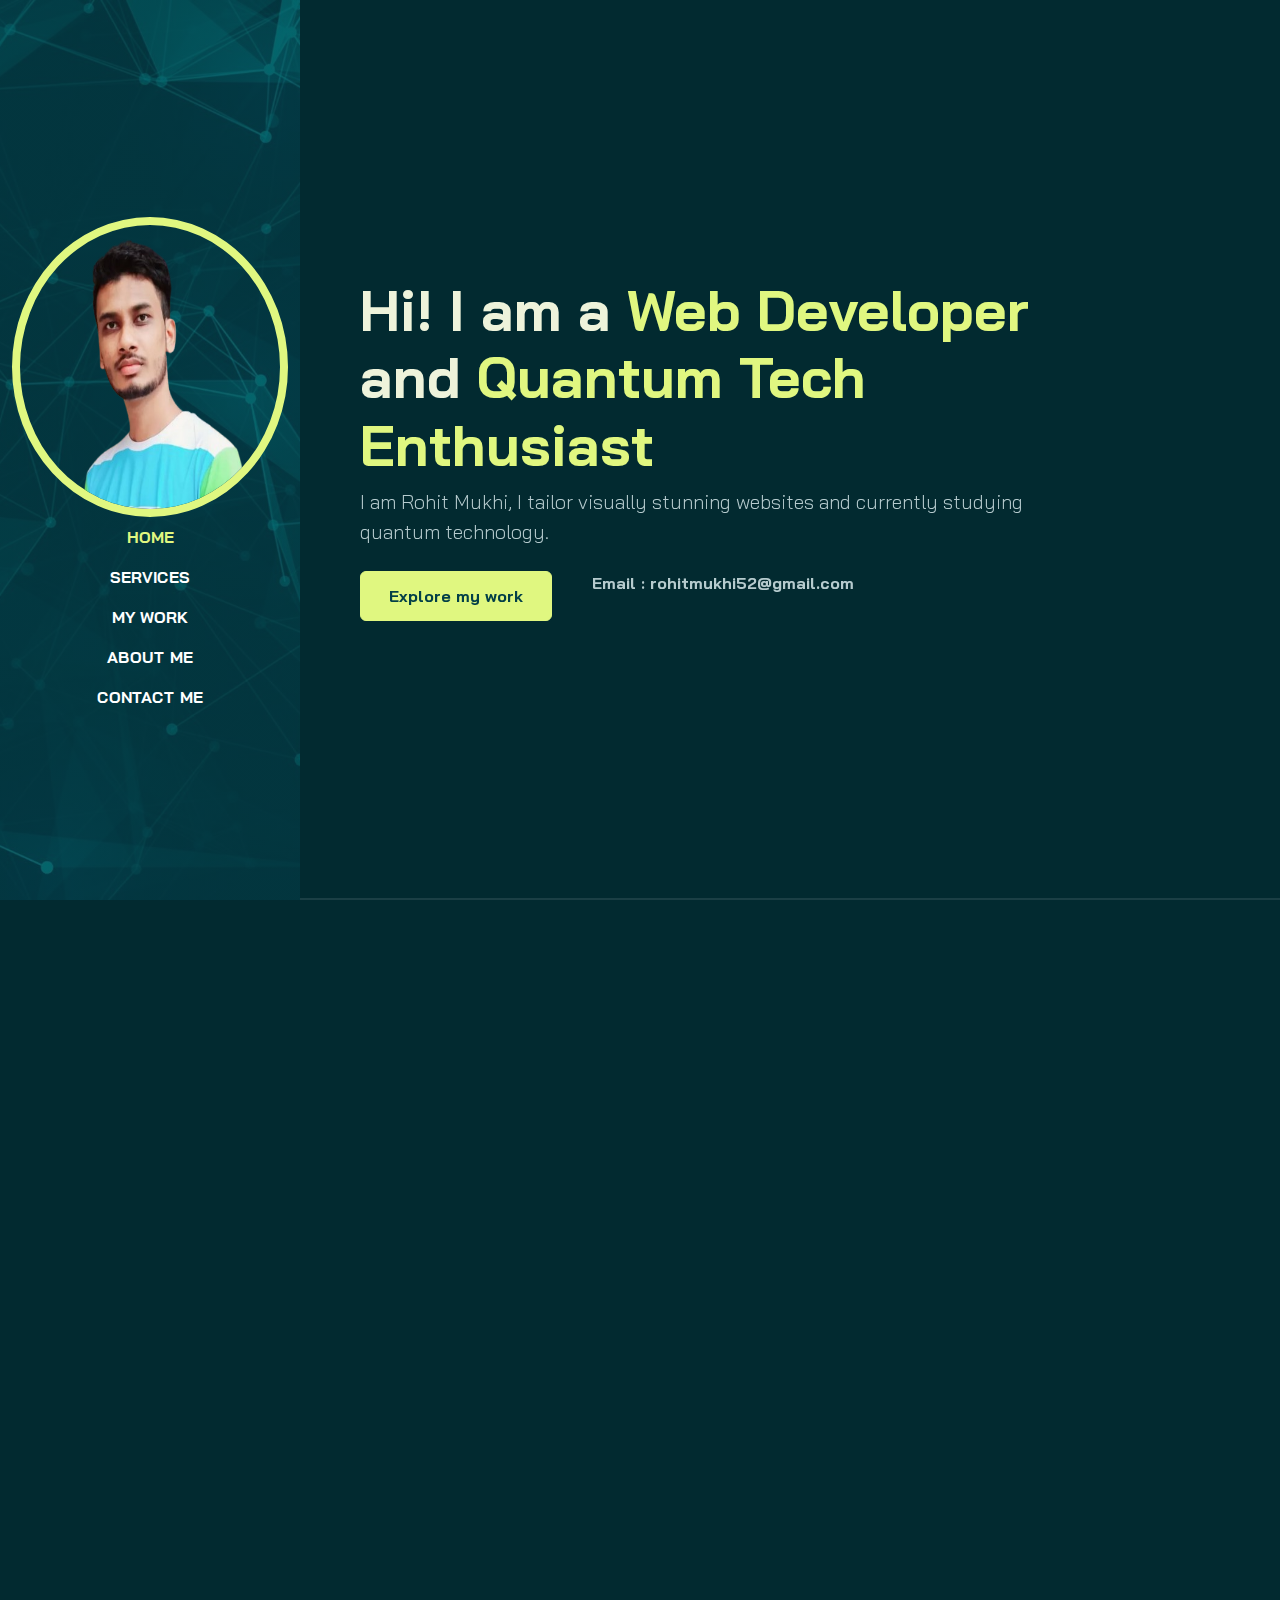
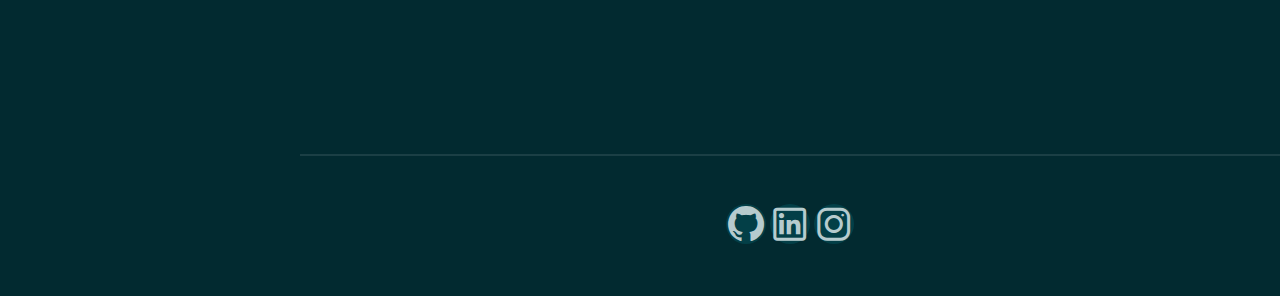
==== commit 4154db86: "Add files via upload" ====
--- a/index.html
+++ b/index.html
@@ -91,7 +91,7 @@
               </div>
               <h3 class="mt-4 mb-2">Web Development</h4>
                 <p style="font-size: larger;">I develop high performance and reliable websites for all purposes</p>
-                <a href="#" class="link-custom">Read More</a>
+                <a href="assets/progress-page.html" class="link-custom">Read More</a>
             </div>
           </div>
 
@@ -103,7 +103,7 @@
               <h3 class="mt-4 mb-2">Web Design</h4>
                 <p style="font-size: larger;">I tailor visually stunning pages that makes interaction a delightful
                   affair</p>
-                <a href="#" class="link-custom">Read More</a>
+                <a href="assets/progress-page.html" class="link-custom">Read More</a>
             </div>
           </div>
 
@@ -114,7 +114,7 @@
               </div>
               <h3 class="mt-4 mb-2">Android Development</h4>
                 <p style="font-size: larger;">I forge secure and reliable android apps that cater to all your needs</p>
-                <a href="#" class="link-custom">Read More</a>
+                <a href="assets/progress-page.html" class="link-custom">Read More</a>
             </div>
           </div>
         </div>
@@ -143,7 +143,7 @@
               <div class="card-custom-content p-4">
                 <h4>Restaurant Landing Page</h4>
                 <p>UI that delights taste buds and create those tasty cravings</p>
-                <a href="#" class="link-custom">Read More</a>
+                <a href="assets/progress-page.html" class="link-custom">Read More</a>
               </div>
             </div>
           </div>
@@ -156,7 +156,7 @@
               <div class="card-custom-content p-4">
                 <h4>School Management Portal</h4>
                 <p>One portal to manage all school operations</p>
-                <a href="#" class="link-custom">Read More</a>
+                <a href="assets/progress-page.html" class="link-custom">Read More</a>
               </div>
             </div>
           </div>
@@ -169,7 +169,7 @@
               <div class="card-custom-content p-4">
                 <h4>Hermosa Site</h4>
                 <p>Aesthetic shoping site for luxury furniture</p>
-                <a href="#" class="link-custom">Read More</a>
+                <a href="assets/progress-page.html" class="link-custom">Read More</a>
               </div>
             </div>
           </div>
@@ -182,7 +182,7 @@
               <div class="card-custom-content p-4">
                 <h4>Stoic Comrades Site</h4>
                 <p>Your destination daily for Stoic motivation</p>
-                <a href="#" class="link-custom">Read More</a>
+                <a href="assets/progress-page.html" class="link-custom">Read More</a>
               </div>
             </div>
           </div>
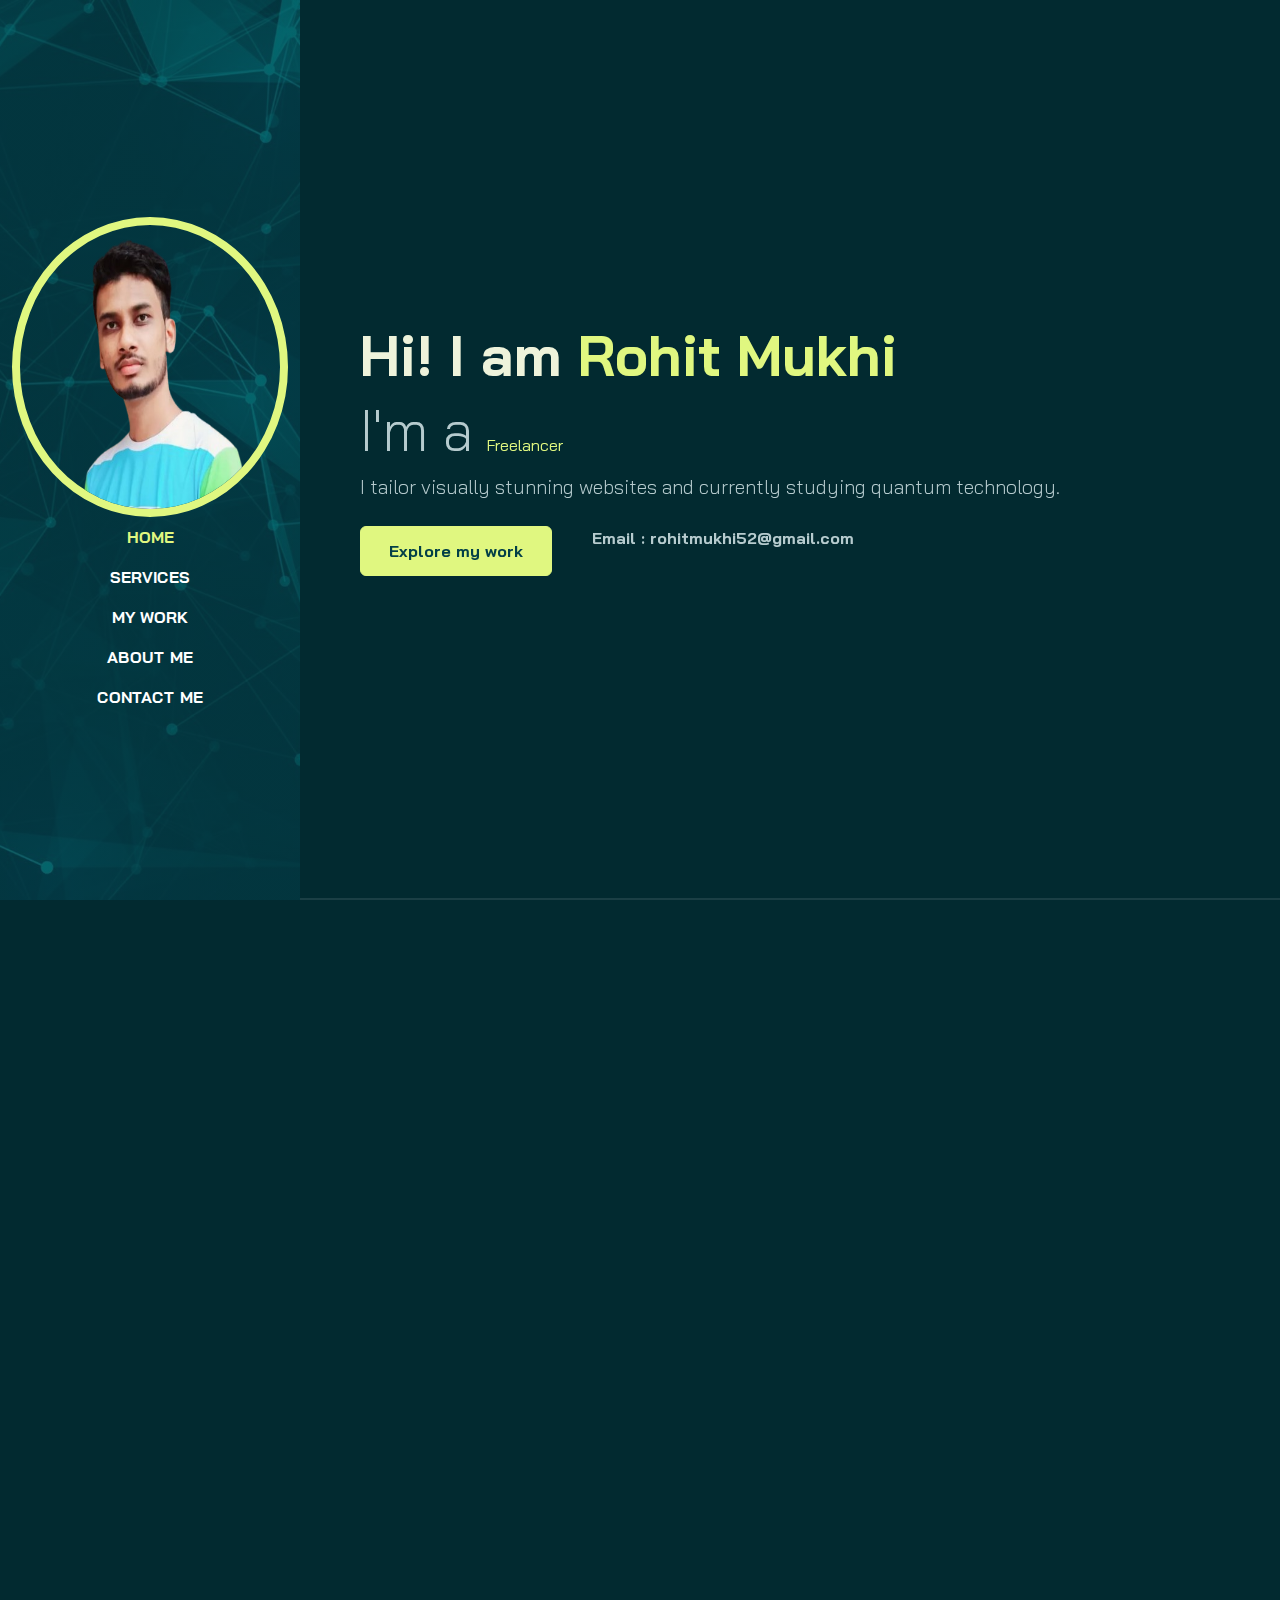
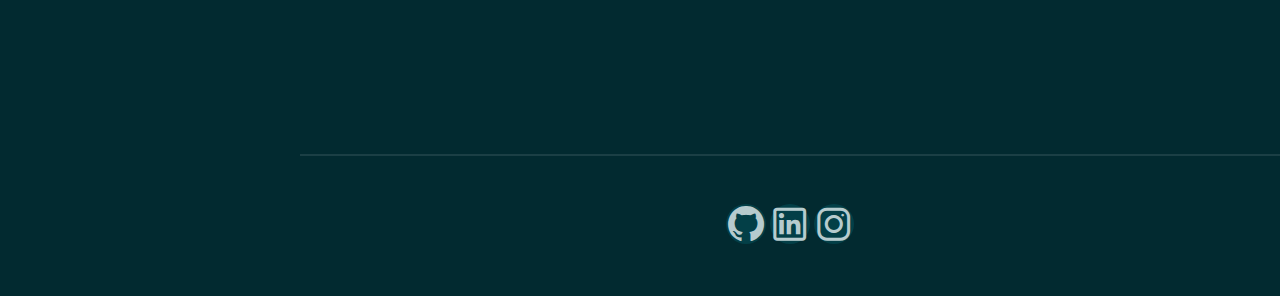
==== commit 2818ba81: "Add files via upload" ====
--- a/index.html
+++ b/index.html
@@ -57,9 +57,14 @@
       <div class="container">
         <div class="row">
           <div class="col-lg-10">
-            <h1 class="display-4 fw-bold" data-aos="fade-up">Hi! I am a <span class="text-brand">Web Developer</span>
-              and <span class="text-brand">Quantum Tech Enthusiast</span></h1>
-            <p class="lead mt-2 mb-4" data-aos="fade-up" data-aos-delay="300">I am Rohit Mukhi, I tailor visually
+            <h1 class="display-4 fw-bold" data-aos="fade-up">Hi! I am <span class="text-brand">Rohit Mukhi</span></h1>
+
+            <div class="type-container" data-aos="fade-up" data-aos-delay="200">
+              <span class="text first-text display-4">I'm a </span>
+              <span class="text sec-text text-brand">Freelancer</span>
+            </div>
+
+            <p class="lead mt-2 mb-4" data-aos="fade-up" data-aos-delay="300">I tailor visually
               stunning websites and currently studying quantum technology.</p>
             <div data-aos="fade-up" data-aos-delay="600" style="display: flex; flex-wrap: wrap; gap: 1rem;">
               <a href="#work" class="btn btn-brand me-4">Explore my work</a>
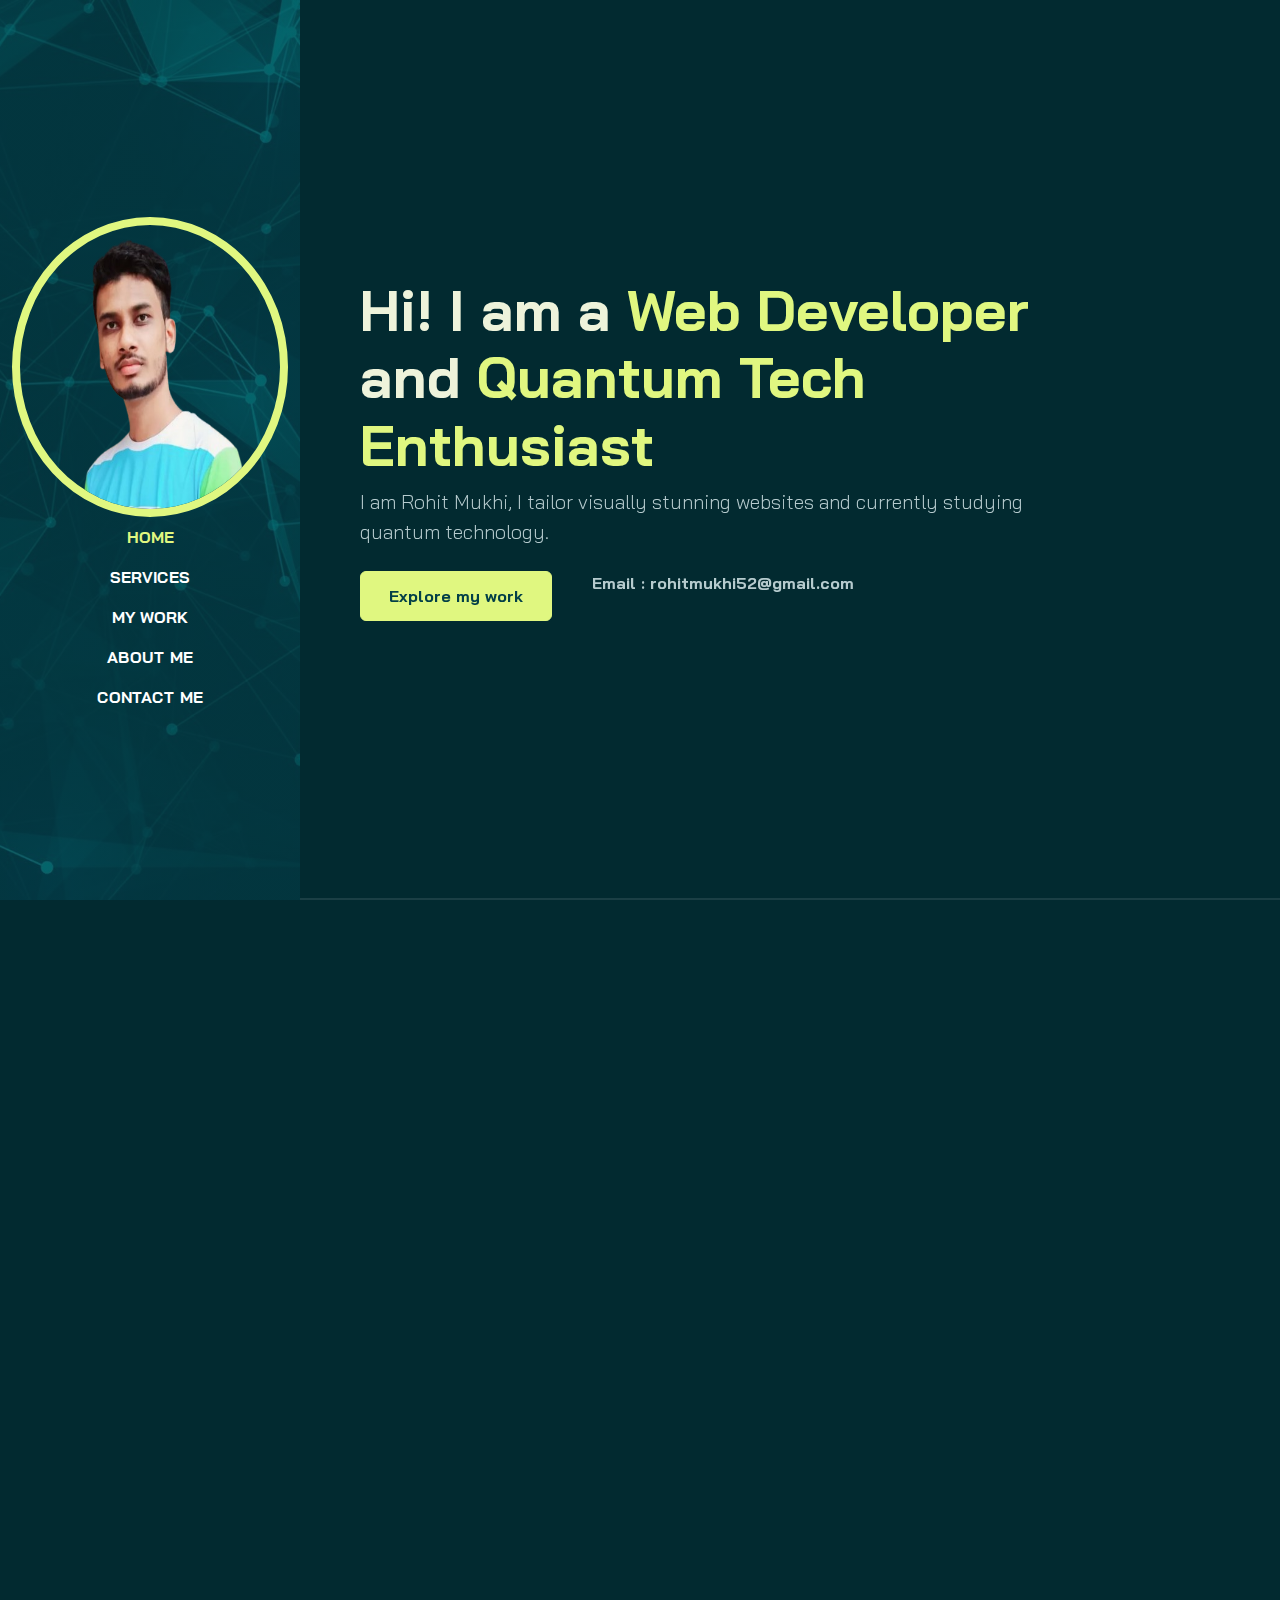
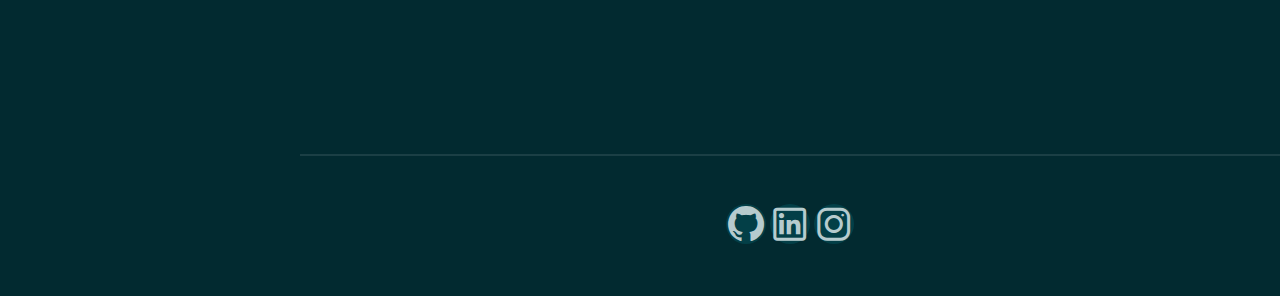
==== commit 45752393: "Add files via upload" ====
--- a/index.html
+++ b/index.html
@@ -57,14 +57,9 @@
       <div class="container">
         <div class="row">
           <div class="col-lg-10">
-            <h1 class="display-4 fw-bold" data-aos="fade-up">Hi! I am <span class="text-brand">Rohit Mukhi</span></h1>
-
-            <div class="type-container" data-aos="fade-up" data-aos-delay="200">
-              <span class="text first-text display-4">I'm a </span>
-              <span class="text sec-text text-brand">Freelancer</span>
-            </div>
-
-            <p class="lead mt-2 mb-4" data-aos="fade-up" data-aos-delay="300">I tailor visually
+            <h1 class="display-4 fw-bold" data-aos="fade-up">Hi! I am a <span class="text-brand">Web Developer</span>
+              and <span class="text-brand">Quantum Tech Enthusiast</span></h1>
+            <p class="lead mt-2 mb-4" data-aos="fade-up" data-aos-delay="300">I am Rohit Mukhi, I tailor visually
               stunning websites and currently studying quantum technology.</p>
             <div data-aos="fade-up" data-aos-delay="600" style="display: flex; flex-wrap: wrap; gap: 1rem;">
               <a href="#work" class="btn btn-brand me-4">Explore my work</a>
--- a/assets/css/style.css
+++ b/assets/css/style.css
@@ -34,6 +34,7 @@
     background-color: var(--color-base2);
     color: var(--color-body);
     font-family: var(--font-base), sans-serif;
+    overflow-x: hidden;
 }
 
 h1,h2,h3,h4,h5,h6 {
@@ -93,6 +94,33 @@
     color: var(--color-base);
 }
 
+.type-container .text {
+    font-size: 2rem;
+    font-weight: 600;
+    position: relative;
+}
+
+.text.sec-text:before  {
+    content: "";
+    position: absolute;
+    top: 0;
+    left: 0;
+    height: 100%;
+    width: 100%;
+    background-color: var(--color-base2);
+    letter-spacing: 5px;
+    border-left: 3px solid var(--color-brand);
+    animation: typewriter 4s steps(18) infinite;
+}
+
+@keyframes typewriter {
+    40%, 60% {
+        left: 100%;
+    } 100% {
+        left: 0%;
+    }
+}
+
 /* Navbar */
 
 .navbar {
